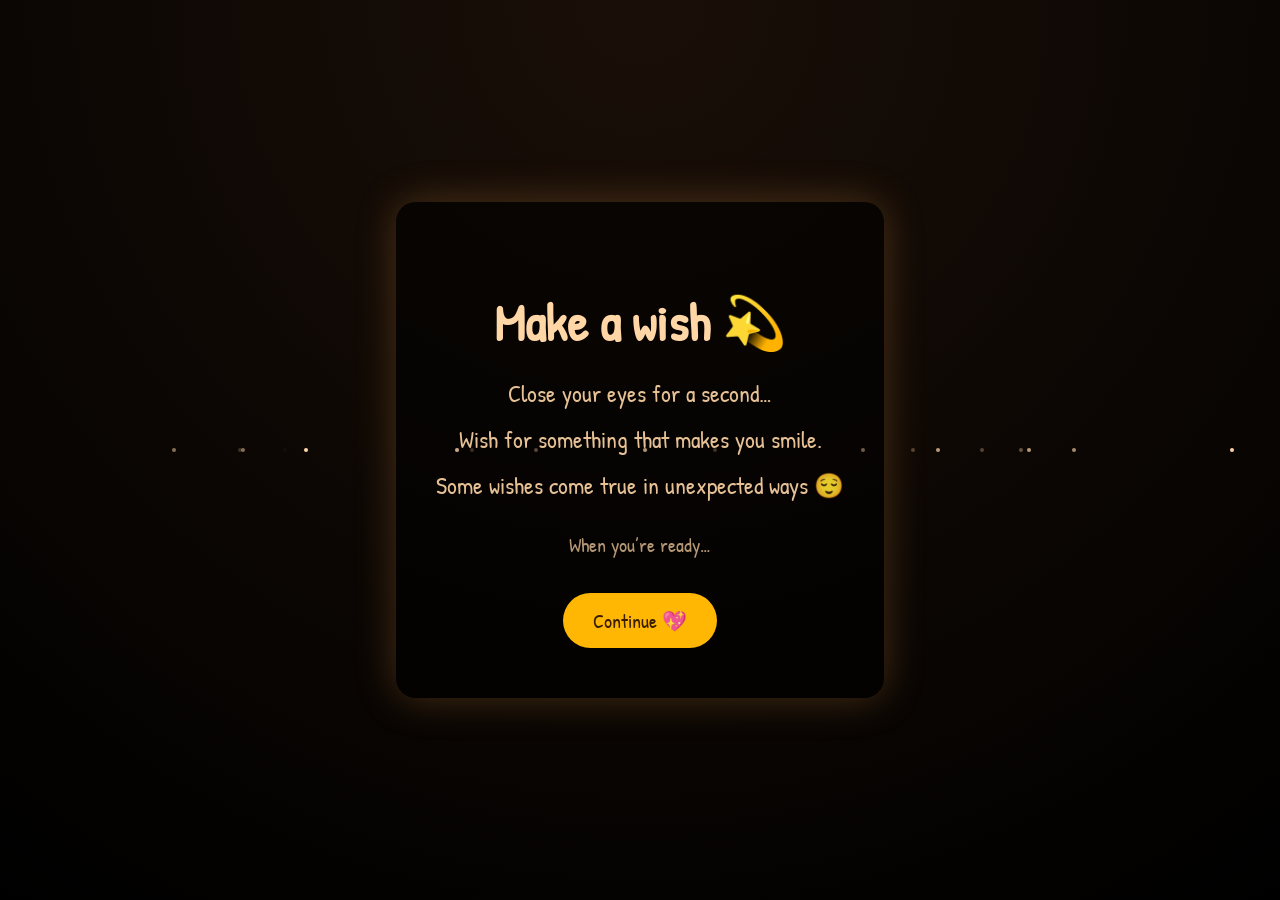
==== cake.html @ d5fb5773 "Add files via upload" ====
<!DOCTYPE html>
<html lang="en">
<head>
<meta charset="UTF-8">
<title>Make a Wish 💫</title>

<link href="https://fonts.googleapis.com/css2?family=Patrick+Hand&display=swap" rel="stylesheet">

<style>
  body {
    margin: 0;
    background: radial-gradient(circle at top, #1a0f08, #000);
    color: #ffd6a5;
    font-family: 'Patrick Hand', cursive;
    min-height: 100vh;
    display: flex;
    align-items: center;
    justify-content: center;
    overflow: hidden;
    transition: opacity .8s ease;
  }

  .card {
    background: rgba(0,0,0,0.6);
    border-radius: 20px;
    padding: 50px 40px;
    text-align: center;
    max-width: 520px;
    box-shadow: 0 0 40px rgba(255,170,80,0.25);
    animation: fadeUp 1.2s ease;
  }

  h1 {
    font-size: 52px;
    margin-bottom: 20px;
  }

  p {
    font-size: 24px;
    margin: 14px 0;
    opacity: 0.9;
  }

  .hint {
    margin-top: 30px;
    font-size: 20px;
    opacity: 0.7;
  }

  button {
    margin-top: 35px;
    padding: 14px 30px;
    border-radius: 30px;
    border: none;
    background: #ffb703;
    color: #3b1d00;
    font-size: 20px;
    cursor: pointer;
    font-family: inherit;
    transition: transform .2s ease, box-shadow .2s ease;
  }

  button:hover {
    transform: translateY(-2px);
    box-shadow: 0 6px 18px rgba(255,180,90,0.4);
  }

  @keyframes fadeUp {
    from { opacity: 0; transform: translateY(20px); }
    to { opacity: 1; transform: translateY(0); }
  }

  /* ✨ floating sparkles */
  .sparkle {
    position: absolute;
    width: 4px;
    height: 4px;
    background: #ffd6a5;
    border-radius: 50%;
    opacity: 0.8;
    animation: float 6s linear infinite;
  }

  @keyframes float {
    from {
      transform: translateY(100vh) scale(0.8);
      opacity: 0;
    }
    to {
      transform: translateY(-20vh) scale(1);
      opacity: 1;
    }
  }

  @media (max-width: 600px) {
    h1 { font-size: 42px; }
    p { font-size: 20px; }
  }
</style>
</head>
<audio id="bgMusic" src="assets/romantic.mp3" loop></audio>

<script>
const music = document.getElementById("bgMusic");

/* ▶️ Start music on FIRST interaction */
function startMusic() {
  if (!music) return;

  const savedTime = sessionStorage.getItem("musicTime");
  const savedVolume = sessionStorage.getItem("musicVolume");

  if (savedTime) music.currentTime = parseFloat(savedTime);
  music.volume = savedVolume ? parseFloat(savedVolume) : 0.3;

  music.play().catch(() => {});
}

document.addEventListener("click", startMusic, { once: true });
document.addEventListener("touchstart", startMusic, { once: true });

/* 💾 Save music state */
setInterval(() => {
  if (music && !music.paused) {
    sessionStorage.setItem("musicTime", music.currentTime);
    sessionStorage.setItem("musicVolume", music.volume);
  }
}, 400);
</script>


<body>

<!-- ✨ Sparkles -->
<script>
for (let i = 0; i < 20; i++) {
  const s = document.createElement("div");
  s.className = "sparkle";
  s.style.left = Math.random() * 100 + "vw";
  s.style.animationDelay = Math.random() * 6 + "s";
  s.style.opacity = Math.random();
  document.body.appendChild(s);
}
</script>

<div class="card">
  <h1>Make a wish 💫</h1>

  <p>
    Close your eyes for a second…
  </p>

  <p>
    Wish for something that makes you smile.
  </p>

  <p>
    Some wishes come true in unexpected ways 😌
  </p>

  <div class="hint">
    When you’re ready…
  </div>

  <button onclick="go()">Continue 💖</button>
</div>

<script>
function go() {
  document.body.style.opacity = 0;
  setTimeout(() => {
    location.href = "secret.html";
  }, 800);
}
</script>

</body>
</html>
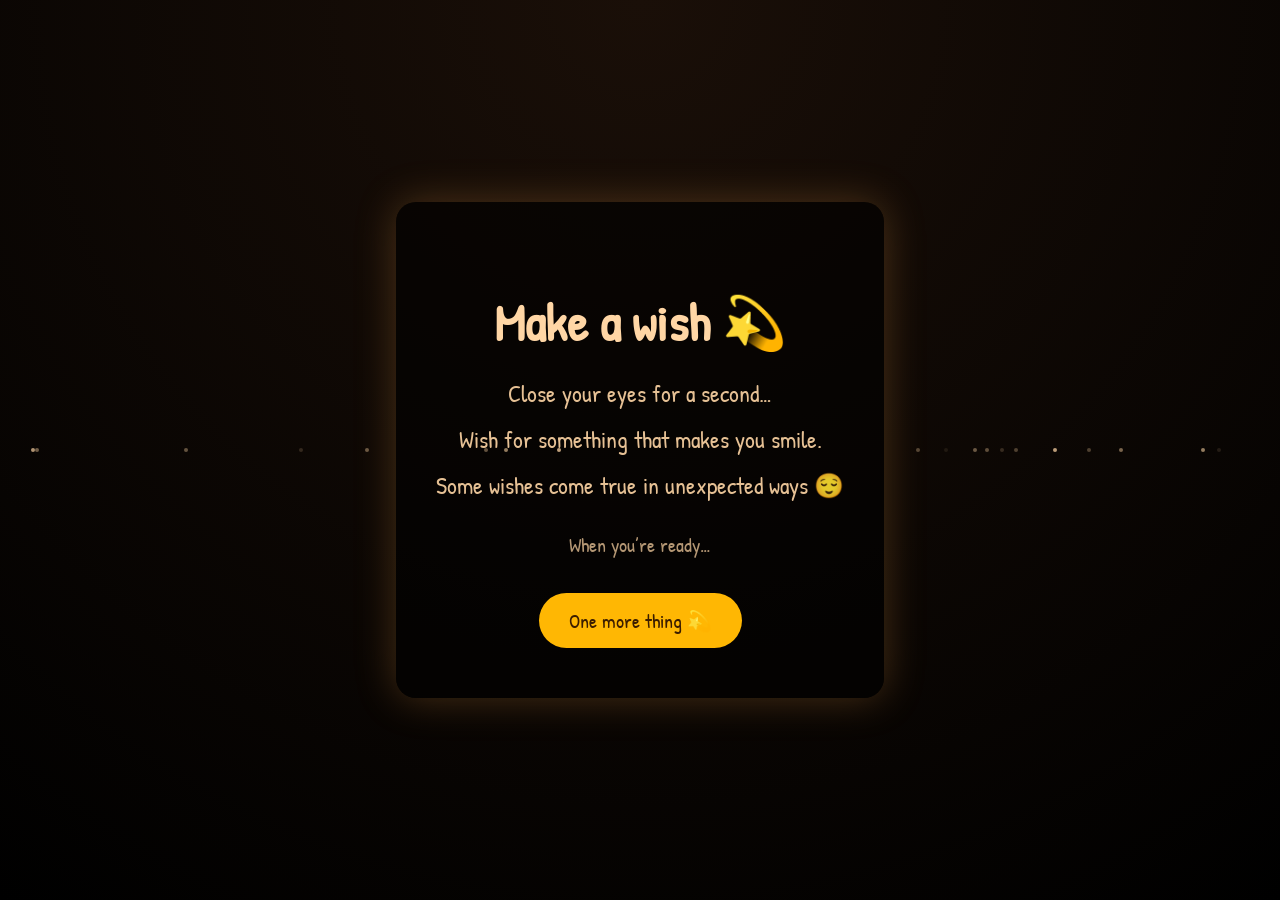
==== commit 0d9b7ace: "Update cake.html" ====
--- a/cake.html
+++ b/cake.html
@@ -162,7 +162,7 @@
     When you’re ready…
   </div>
 
-  <button onclick="go()">Continue 💖</button>
+  <button onclick="go()">One more thing 💫</button>
 </div>
 
 <script>
@@ -176,3 +176,4 @@
 
 </body>
 </html>
+
